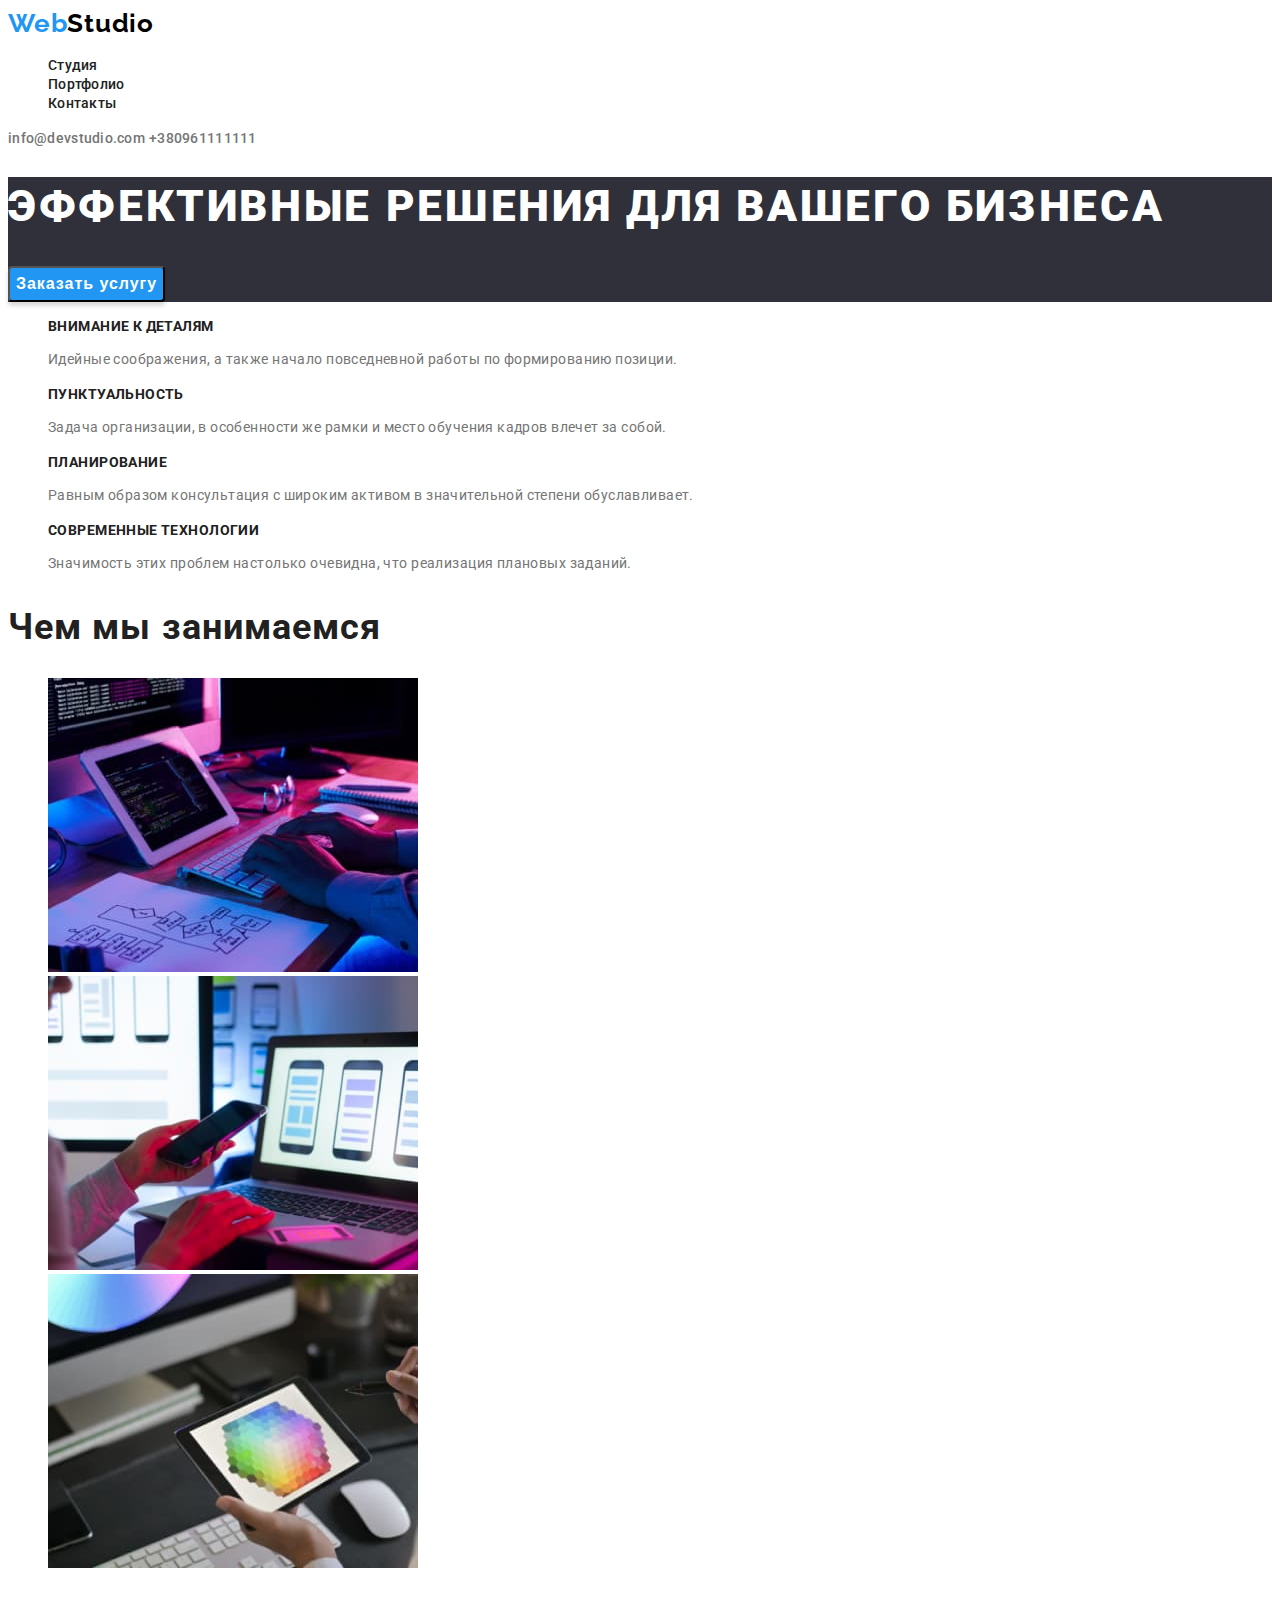
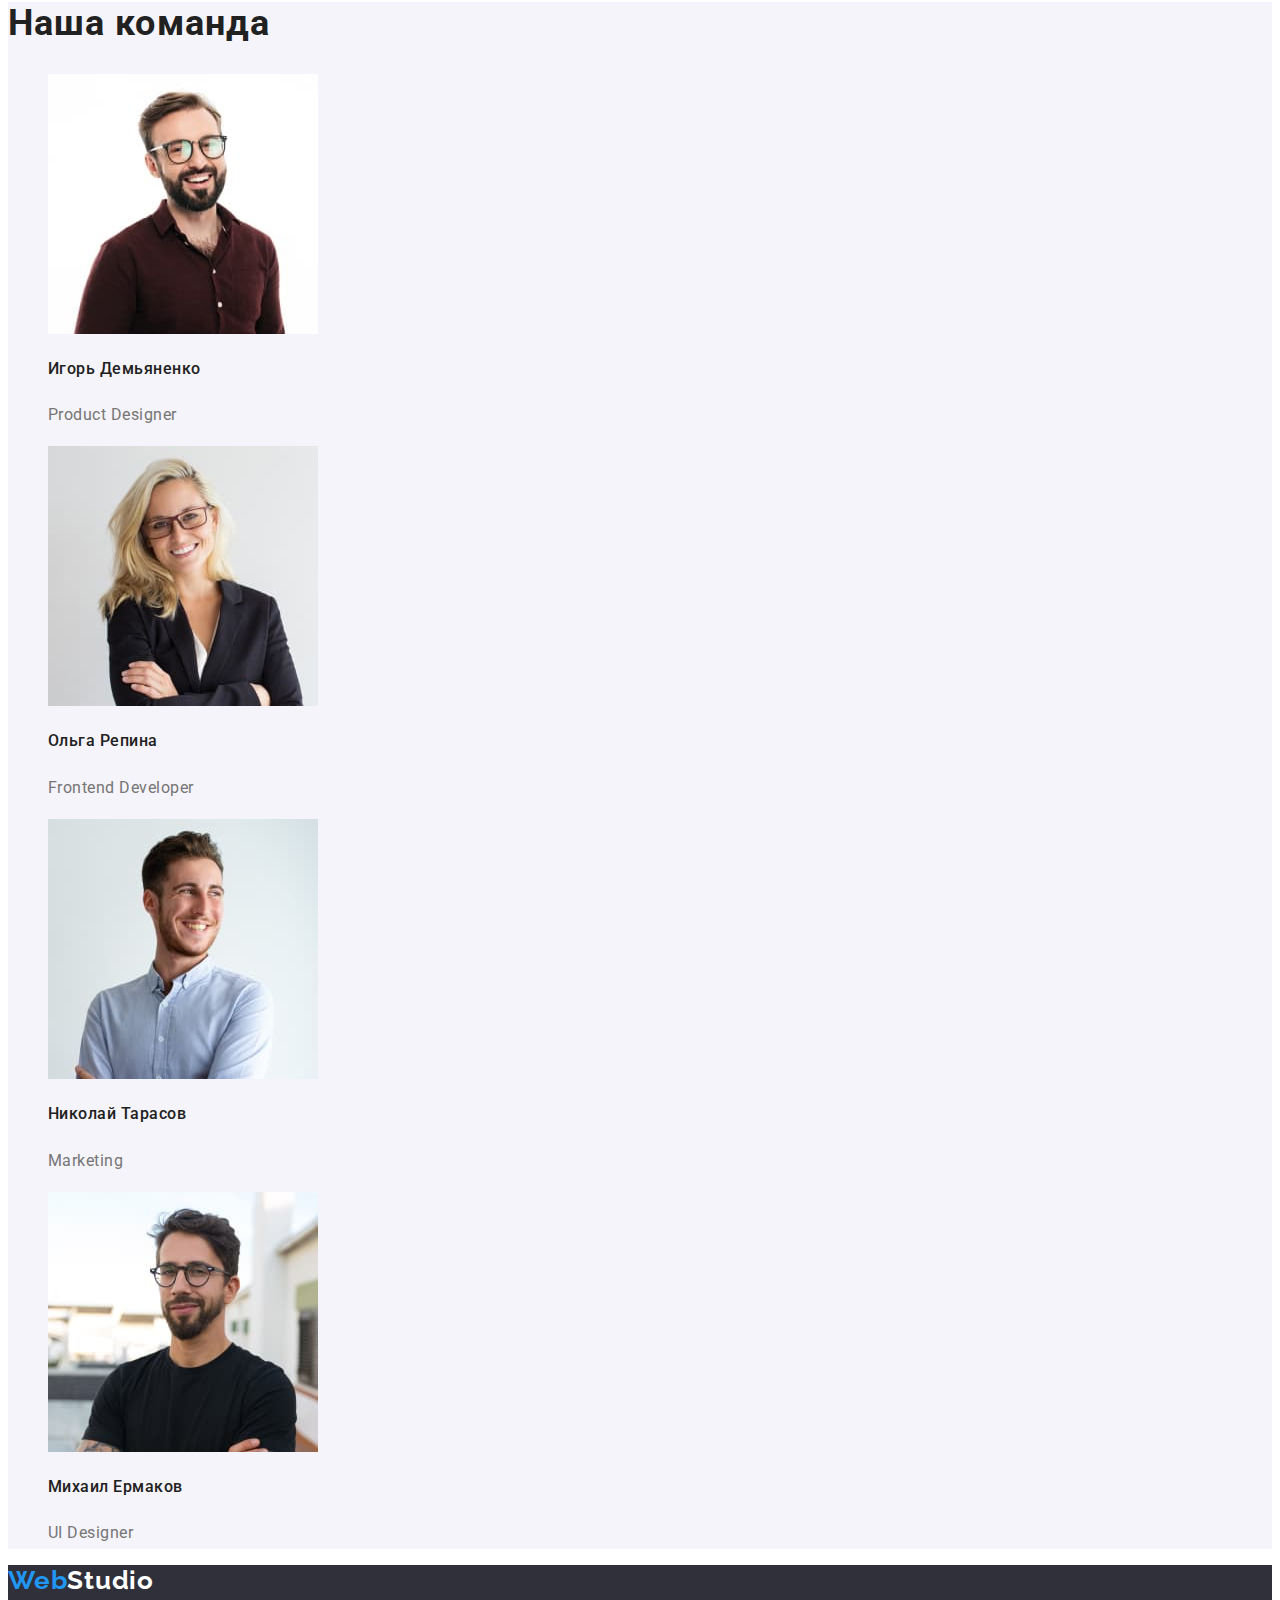
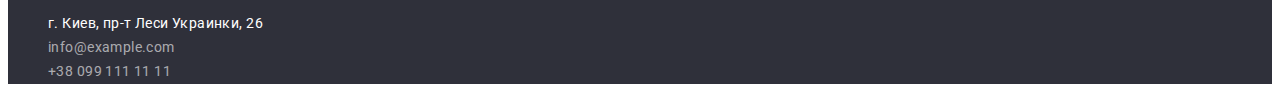
==== index.html @ c84b39d0 "Initial commit" ====
<!DOCTYPE html>
<html lang="ru">
<head>
    <meta charset="UTF-8">
    <meta http-equiv="X-UA-Compatible" content="IE=edge">
    <meta name="viewport" content="width=device-width, initial-scale=1.0">
    <title>Document</title>
    <link rel="preconnect" href="https://fonts.googleapis.com">
    <link rel="preconnect" href="https://fonts.gstatic.com" crossorigin>
    <link href="https://fonts.googleapis.com/css2?family=Raleway:wght@700&family=Roboto:wght@400;500;700;900&display=swap"
        rel="stylesheet">
    <link rel="stylesheet" href="./css/styles.css">
</head>
<body class="body">
    <header class="header">
    <a class="logo link" href="#"><span>Web</span>Studio</a>
    <nav class="header-nav">
        <ul class="list">
            <li><a href="./index.html" class="header-link link">Студия</a></li>
            <li><a href="./portfolio.html" class="header-link link">Портфолио</a></li>
            <li><a href="#" class="header-link link">Контакты</a></li>
        </ul>
    </nav>
    <a href="mailto:info@devstudio.com" class="header-contacts link">info@devstudio.com</a>
    <a href="tel:+380961111111" class="header-contacts link">+380961111111</a>
    </header>
    <main>
        <section class="hero">
            <h1 class="hero-text">Эффективные решения для вашего бизнеса</h1>
            <button type="button" class="hero-button">Заказать услугу</button>
        </section>
        <section class="features">
            <h2 class="visually-hidden">Особенности</h2>
            <ul class="list">
                <li><h3 class="features-titles">Внимание к деталям</h3>
                    <p class="features-p">Идейные соображения, а также начало повседневной работы по формированию позиции.</p></li>
                <li><h3 class="features-titles">Пунктуальность</h3>
                    <p class="features-p">Задача организации, в особенности же рамки и место обучения кадров влечет за собой.</p></li>
                <li><h3 class="features-titles">Планирование</h3>
                    <p class="features-p">Равным образом консультация с широким активом в значительной степени обуславливает.</p></li>
                <li><h3 class="features-titles">Современные технологии</h3>
                    <p class="features-p">Значимость этих проблем настолько очевидна, что реализация плановых заданий.</p></li>
            </ul>
        </section>
        <section class="speciality">
            <h2 class="speciality-title">Чем мы занимаемся</h2>
            <ul class="list">
                <li><img src="./images/img.jpg" alt="пишет на клавиатуре" width="370" height="294"></li>
                <li><img src="./images/img(1).jpg" alt="сравнивает телефоны" width="370" height="294"></li>
                <li><img src="./images/img(2).jpg" alt="рисует на планшете" width="370" height="294"></li>
            </ul>
        </section>
        <section class="team">
            <h2 class="team-title">Наша команда</h2>
            <ul class="team-list list">
                <li>
                    <img src="./images/team_photo1.jpg" alt="участник команды 1" width="270" height="260">
                    <h3 class="team-name">Игорь Демьяненко</h3>
                    <p lang="en" class="team-prof">Product Designer</p>
                </li>
                <li>
                    <img src="./images/team_photo2.jpg" alt="участник команды 1" width="270" height="260">
                    <h3 class="team-name">Ольга Репина</h3>
                    <p lang="en" class="team-prof">Frontend Developer</p>
                </li>
                <li>
                    <img src="./images/team_photo3.jpg" alt="участник команды 1" width="270" height="260">
                    <h3 class="team-name">Николай Тарасов</h3>
                    <p lang="en" class="team-prof">Marketing</p>
                </li>
                <li>
                    <img src="./images/team_photo4.jpg" alt="участник команды 1" width="270" height="260">
                    <h3 class="team-name">Михаил Ермаков</h3>
                    <p lang="en" class="team-prof">UI Designer</p>
                </li>
            </ul>
        </section>
    </main>
        <footer class="footer">
            <a href="#" class="logo link footer-logo"><span>Web</span>Studio</a>
            <address>
                <ul class="list">
                    <li><a href="https://goo.gl/maps/gwLvTVxYLncjtafa9" target="_blank" rel="noopener noreferrer nofollow" 
                        class="footer-address link">г. Киев, пр-т Леси Украинки, 26</a></li>
                    <li><a href="mailto:info@example.com" class="footer-contacts link">info@example.com</a></li>
                    <li><a href="tel:+380991111111" class="footer-contacts link">+38 099 111 11 11</a></li>
                </ul>
            </address>
        </footer>
</body>
</html>
---- css/styles.css ----
:root {
  --accent-color: #2196f3;
  --main-text-color: #757575;
  --title-color: #212121;
  --header-links-color: #212121;
  --header-contacts-color: #757575;
  --footer-contacts-color: #ffffff99;
  --sec-bg-color: #2f303a;
  --third-bg-color: #f5f4fa;
  --logo-color: #000000;
  --logo-sec-color: #ffffff;
  --hero-color: #ffffff;
  --button-hover-color: #ffffff;
  --footer-address-color: #ffffff;
  --portfolio-button-color: #212121;
}

.list {
  list-style: none;
}

.link {
  text-decoration: none;
}

.visually-hidden {
  position: absolute;
  width: 1px;
  height: 1px;
  margin: -1px;
  border: 0;
  padding: 0;
  white-space: nowrap;
  clip-path: inset(100%);
  clip: rect(0 0 0 0);
  overflow: hidden;
}
/* font-family: 'Raleway' sans-serif; */

body {
  font-family: "Roboto", sans-serif;
  color: var(--title-color);
  /* сложилось впечатление, что тайтлов там больше всего */
}

/* header */
.logo {
  font-family: "Raleway", sans-serif;
  font-weight: 700;
  font-size: 26px;
  line-height: 1.2;
  letter-spacing: 0.03em;
  color: var(--logo-color);
}

.logo span {
  color: var(--accent-color);
}

.header-link {
  font-weight: 500;
  font-size: 14px;
  line-height: 1.15;
  letter-spacing: 0.02em;
  color: var(--header-links-color);
}

.header-contacts {
  font-weight: 500;
  font-size: 14px;
  line-height: 1.15;
  letter-spacing: 0.02em;
  color: var(--header-contacts-color);
}

.header-link:hover,
.header-link:focus,
.header-contacts:hover,
.header-contacts:focus {
  color: var(--accent-color);
}

/* hero */
.hero {
  background-color: var(--sec-bg-color);
}

.hero-text {
  font-weight: 900;
  font-size: 44px;
  line-height: 1.36;
  letter-spacing: 0.06em;
  text-transform: uppercase;
  color: var(--hero-color);
}

.hero-button {
  background: #2196f3;
  box-shadow: 0px 4px 4px
    rgba(0, 0, 0, 0.15);
  border-radius: 4px;
  font-weight: 700;
  font-size: 16px;
  line-height: 1.87;
  display: flex;
  align-items: center;
  letter-spacing: 0.06em;
  color: var(--hero-color);
}

/* features */
.features-titles {
  font-size: 14px;
  line-height: 1.15;
  letter-spacing: 0.03em;
  text-transform: uppercase;
  color: inherit;
}

.features-p {
  font-size: 14px;
  line-height: 1.71;
  letter-spacing: 0.03em;
  color: var(--main-text-color);
}

/* speciality */
.speciality-title {
  font-size: 36px;
  line-height: 1.17;
  letter-spacing: 0.03em;
  color: inherit;
}

/* team */
.team {
  background-color: var(
    --third-bg-color
  );
}
/* .team-list {} */
.team-title {
  font-size: 36px;
  line-height: 1.17;
  letter-spacing: 0.03em;
  color: inherit;
}

.team-name {
  font-weight: 500;
  font-size: 16px;
  line-height: 1.9;
  letter-spacing: 0.03em;
  color: inherit;
}

.team-prof {
  font-size: 16px;
  line-height: 1.9;
  letter-spacing: 0.03em;
  color: var(--main-text-color);
}

/* footer */
.footer {
  background-color: var(--sec-bg-color);
}

.footer-contacts {
  font-style: normal;
  font-size: 14px;
  line-height: 1.71;
  letter-spacing: 0.03em;
  color: var(--footer-contacts-color);
}

.footer-contacts:hover,
.footer-contacts:focus {
  color: var(--accent-color);
}

.footer-address {
  font-style: normal;
  font-size: 14px;
  line-height: 1.71;
  letter-spacing: 0.03em;
  color: var(--footer-address-color);
}

.footer-logo {
  color: var(--logo-sec-color);
}

/* portfolio */
.projects-button {
  font-family: inherit;
  font-style: normal;
  font-weight: 500;
  font-size: 16px;
  line-height: 1.62;
  text-align: center;
  letter-spacing: 0.03em;
  cursor: pointer;
  color: var(--portfolio-button-color);
}

.projects-button:hover {
  background-color: var(--accent-color);
  color: var(--button-hover-color);
}

.projects-title {
  font-size: 18px;
  line-height: 2;
  letter-spacing: 0.06em;
  color: inherit;
}

.projects-text {
  font-size: 16px;
  line-height: 1.87;
  letter-spacing: 0.03em;
  color: var(--main-text-color);
}
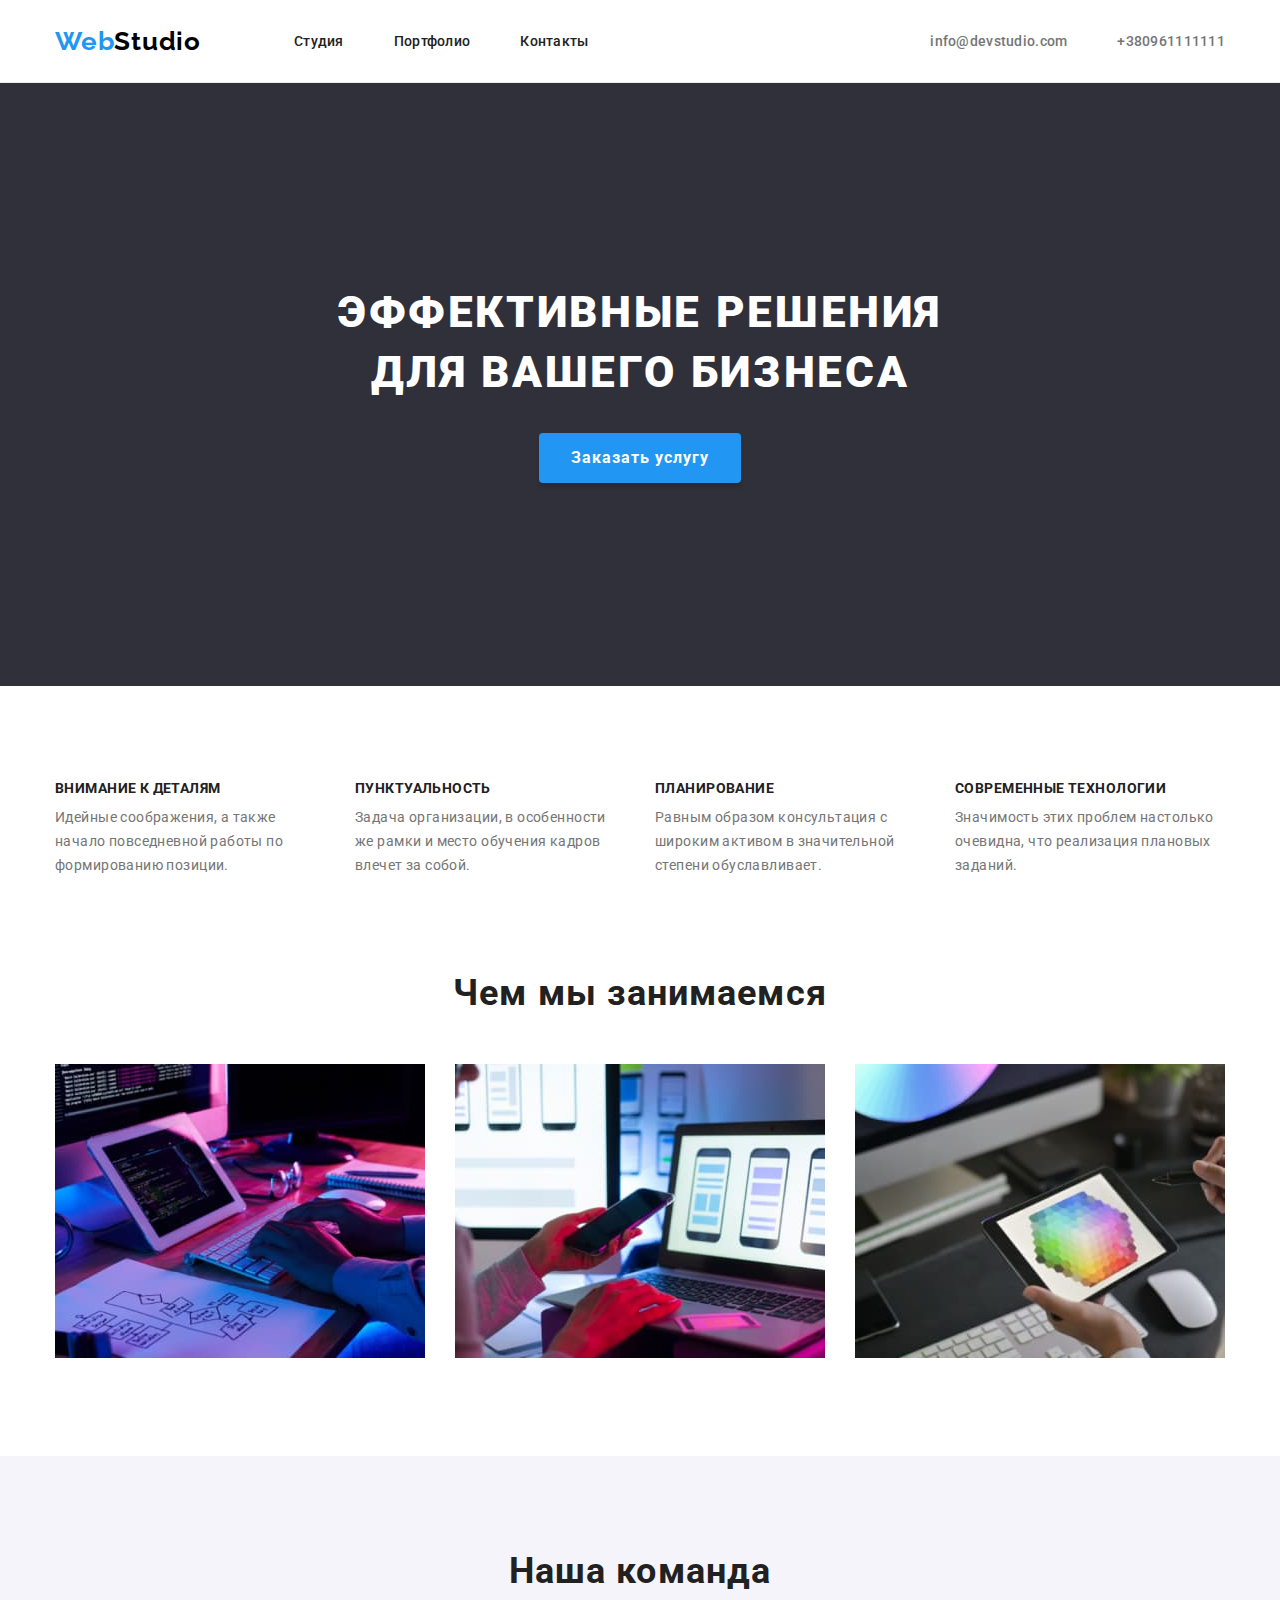
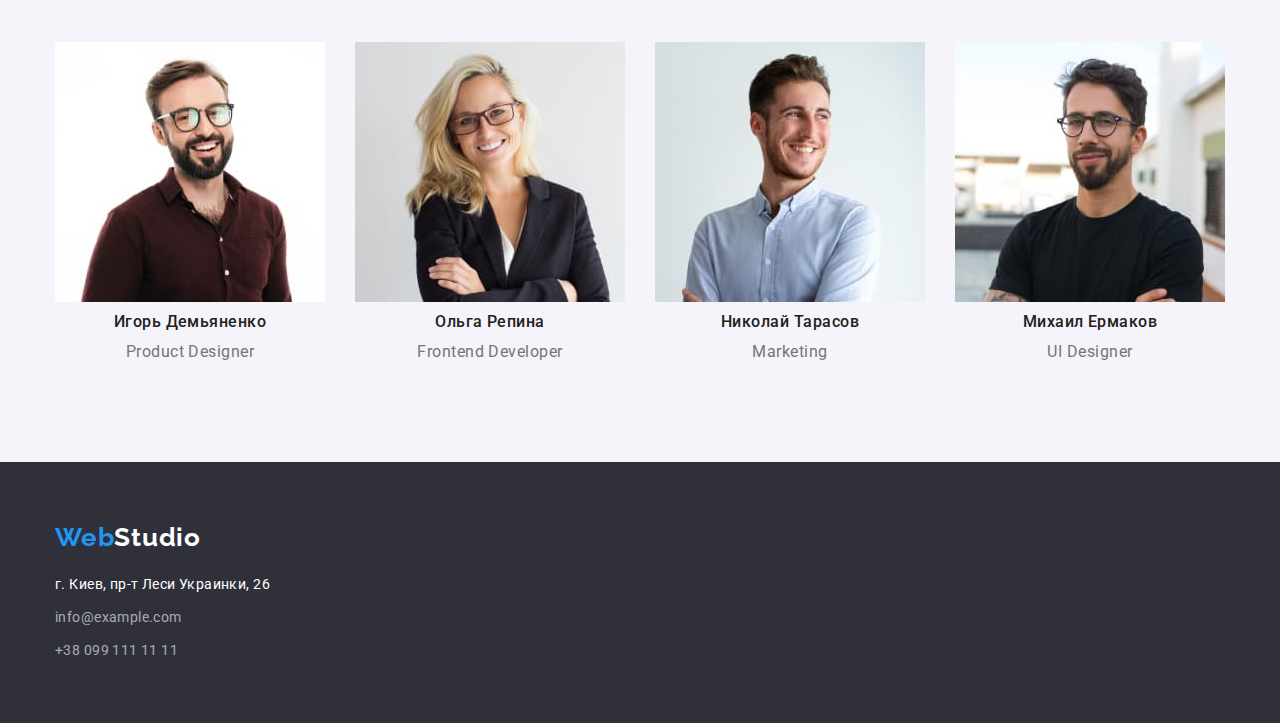
==== commit 91eba7ef: "update" ====
--- a/index.html
+++ b/index.html
@@ -9,83 +9,96 @@
     <link rel="preconnect" href="https://fonts.gstatic.com" crossorigin>
     <link href="https://fonts.googleapis.com/css2?family=Raleway:wght@700&family=Roboto:wght@400;500;700;900&display=swap"
         rel="stylesheet">
+    <link rel="stylesheet" href="https://cdnjs.cloudflare.com/ajax/libs/modern-normalize/1.1.0/modern-normalize.min.css">
     <link rel="stylesheet" href="./css/styles.css">
 </head>
 <body class="body">
     <header class="header">
-    <a class="logo link" href="#"><span>Web</span>Studio</a>
-    <nav class="header-nav">
-        <ul class="list">
-            <li><a href="./index.html" class="header-link link">Студия</a></li>
-            <li><a href="./portfolio.html" class="header-link link">Портфолио</a></li>
-            <li><a href="#" class="header-link link">Контакты</a></li>
+        <div class="container">
+        <a class="header-logo logo link" href="#"><span>Web</span>Studio</a>
+        <nav class="header-nav">
+            <ul class="list">
+                <li class="header-nav-item"><a href="./index.html" class="header-link link">Студия</a></li>
+                <li class="header-nav-item"><a href="./portfolio.html" class="header-link link">Портфолио</a></li>
+                <li class="header-nav-item"><a href="#" class="header-link link">Контакты</a></li>
+            </ul>
+        </nav>
+        <ul class="header-contacts-list list">
+            <li class="header-item"><a href="mailto:info@devstudio.com" class="header-contacts link">info@devstudio.com</a></li>
+            <li class="header-item"><a href="tel:+380961111111" class="header-contacts link">+380961111111</a></li>
         </ul>
-    </nav>
-    <a href="mailto:info@devstudio.com" class="header-contacts link">info@devstudio.com</a>
-    <a href="tel:+380961111111" class="header-contacts link">+380961111111</a>
+        </div>
     </header>
     <main>
         <section class="hero">
             <h1 class="hero-text">Эффективные решения для вашего бизнеса</h1>
             <button type="button" class="hero-button">Заказать услугу</button>
         </section>
-        <section class="features">
+        <section class="features section">
+            <div class="container">
             <h2 class="visually-hidden">Особенности</h2>
-            <ul class="list">
-                <li><h3 class="features-titles">Внимание к деталям</h3>
+            <ul class="features-list list">
+                <li class="features-list-item"><h3 class="features-titles">Внимание к деталям</h3>
                     <p class="features-p">Идейные соображения, а также начало повседневной работы по формированию позиции.</p></li>
-                <li><h3 class="features-titles">Пунктуальность</h3>
+                <li class="features-list-item"><h3 class="features-titles">Пунктуальность</h3>
                     <p class="features-p">Задача организации, в особенности же рамки и место обучения кадров влечет за собой.</p></li>
-                <li><h3 class="features-titles">Планирование</h3>
+                <li class="features-list-item"><h3 class="features-titles">Планирование</h3>
                     <p class="features-p">Равным образом консультация с широким активом в значительной степени обуславливает.</p></li>
-                <li><h3 class="features-titles">Современные технологии</h3>
+                <li class="features-list-item"><h3 class="features-titles">Современные технологии</h3>
                     <p class="features-p">Значимость этих проблем настолько очевидна, что реализация плановых заданий.</p></li>
             </ul>
+            </div>
         </section>
-        <section class="speciality">
+        <section class="speciality section">
+            <div class="container">
             <h2 class="speciality-title">Чем мы занимаемся</h2>
             <ul class="list">
-                <li><img src="./images/img.jpg" alt="пишет на клавиатуре" width="370" height="294"></li>
-                <li><img src="./images/img(1).jpg" alt="сравнивает телефоны" width="370" height="294"></li>
-                <li><img src="./images/img(2).jpg" alt="рисует на планшете" width="370" height="294"></li>
+                <li class="speciality-list"><img src="./images/img.jpg" alt="пишет на клавиатуре" width="370" height="294"></li>
+                <li class="speciality-list"><img src="./images/img(1).jpg" alt="сравнивает телефоны" width="370" height="294"></li>
+                <li class="speciality-list"><img src="./images/img(2).jpg" alt="рисует на планшете" width="370" height="294"></li>
             </ul>
+            </div>
         </section>
-        <section class="team">
+        <section class="team section">
+            <div class="container">
             <h2 class="team-title">Наша команда</h2>
             <ul class="team-list list">
-                <li>
+                <li class="team-list-item">
                     <img src="./images/team_photo1.jpg" alt="участник команды 1" width="270" height="260">
                     <h3 class="team-name">Игорь Демьяненко</h3>
                     <p lang="en" class="team-prof">Product Designer</p>
                 </li>
-                <li>
+                <li class="team-list-item">
                     <img src="./images/team_photo2.jpg" alt="участник команды 1" width="270" height="260">
                     <h3 class="team-name">Ольга Репина</h3>
                     <p lang="en" class="team-prof">Frontend Developer</p>
                 </li>
-                <li>
+                <li class="team-list-item">
                     <img src="./images/team_photo3.jpg" alt="участник команды 1" width="270" height="260">
                     <h3 class="team-name">Николай Тарасов</h3>
                     <p lang="en" class="team-prof">Marketing</p>
                 </li>
-                <li>
+                <li class="team-list-item">
                     <img src="./images/team_photo4.jpg" alt="участник команды 1" width="270" height="260">
                     <h3 class="team-name">Михаил Ермаков</h3>
                     <p lang="en" class="team-prof">UI Designer</p>
                 </li>
             </ul>
+            </div>
         </section>
     </main>
         <footer class="footer">
-            <a href="#" class="logo link footer-logo"><span>Web</span>Studio</a>
-            <address>
+            <div class="container">
+            <a href="#" class="footer-logo logo link"><span>Web</span>Studio</a>
+            <address class="address">
                 <ul class="list">
-                    <li><a href="https://goo.gl/maps/gwLvTVxYLncjtafa9" target="_blank" rel="noopener noreferrer nofollow" 
+                    <li class="address-item"><a href="https://goo.gl/maps/gwLvTVxYLncjtafa9" target="_blank" rel="noopener noreferrer nofollow" 
                         class="footer-address link">г. Киев, пр-т Леси Украинки, 26</a></li>
-                    <li><a href="mailto:info@example.com" class="footer-contacts link">info@example.com</a></li>
-                    <li><a href="tel:+380991111111" class="footer-contacts link">+38 099 111 11 11</a></li>
+                    <li class="address-item"><a href="mailto:info@example.com" class="footer-contacts link">info@example.com</a></li>
+                    <li class="address-item"><a href="tel:+380991111111" class="footer-contacts link">+38 099 111 11 11</a></li>
                 </ul>
             </address>
+            </div>
         </footer>
 </body>
 </html>--- a/css/styles.css
+++ b/css/styles.css
@@ -35,15 +35,75 @@
   clip: rect(0 0 0 0);
   overflow: hidden;
 }
-/* font-family: 'Raleway' sans-serif; */
+/* font-family: 'Raleway' sans-serif; --left to copy*/
 
 body {
   font-family: "Roboto", sans-serif;
   color: var(--title-color);
-  /* сложилось впечатление, что тайтлов там больше всего */
+}
+
+h1,
+h2,
+h3,
+h4,
+h5,
+h6,
+p,
+ul {
+  margin: 0;
+  padding: 0;
+}
+
+.container {
+  width: 1200px;
+  padding: 0 15px;
+  margin-left: auto;
+  margin-right: auto;
+}
+
+.section {
+  padding-top: 94px;
+  padding-bottom: 94px;
 }
 
 /* header */
+
+.header {
+  display: flex;
+  align-items: center;
+  /* height: 80px; */
+  border-bottom: 1px solid #ececec;
+}
+
+.header .container {
+  display: flex;
+  align-items: center;
+}
+
+.header-nav .list,
+.header .list {
+  display: flex;
+}
+
+.list .header-item + .header-item,
+.list
+  .header-nav-item
+  + .header-nav-item {
+  margin-left: 50px;
+}
+
+/* сделал на случай смены логотипа */
+.header-nav {
+  margin-top: 32px;
+  margin-bottom: 32px;
+}
+
+.header-logo {
+  margin-right: 93px;
+  padding-top: 25px;
+  padding-bottom: 24px;
+}
+
 .logo {
   font-family: "Raleway", sans-serif;
   font-weight: 700;
@@ -73,6 +133,10 @@
   color: var(--header-contacts-color);
 }
 
+.header-contacts-list {
+  margin-left: auto;
+}
+
 .header-link:hover,
 .header-link:focus,
 .header-contacts:hover,
@@ -83,15 +147,25 @@
 /* hero */
 .hero {
   background-color: var(--sec-bg-color);
+  text-align: center;
+  padding-bottom: 203px;
+  padding-top: 200px;
 }
 
 .hero-text {
+  display: flex;
+  justify-content: center;
+  max-width: 696px;
+  flex-wrap: wrap;
   font-weight: 900;
   font-size: 44px;
   line-height: 1.36;
   letter-spacing: 0.06em;
   text-transform: uppercase;
   color: var(--hero-color);
+  margin-bottom: 30px;
+  margin-left: auto;
+  margin-right: auto;
 }
 
 .hero-button {
@@ -102,19 +176,28 @@
   font-weight: 700;
   font-size: 16px;
   line-height: 1.87;
-  display: flex;
-  align-items: center;
   letter-spacing: 0.06em;
   color: var(--hero-color);
+  cursor: pointer;
+  border: transparent;
+  min-width: 200px;
+  /* min-height: 50px; */
+  padding: 10px 32px;
 }
 
 /* features */
+
+.features {
+  padding-bottom: 0;
+}
+
 .features-titles {
   font-size: 14px;
   line-height: 1.15;
   letter-spacing: 0.03em;
   text-transform: uppercase;
   color: inherit;
+  padding-bottom: 10px;
 }
 
 .features-p {
@@ -124,12 +207,42 @@
   color: var(--main-text-color);
 }
 
+.features-list {
+  display: flex;
+}
+
+.features-list-item {
+  width: 270px;
+}
+
+.list
+  > .features-list-item:not(:last-child) {
+  margin-right: 30px;
+}
+
 /* speciality */
+
 .speciality-title {
   font-size: 36px;
   line-height: 1.17;
   letter-spacing: 0.03em;
   color: inherit;
+  margin-bottom: 50px;
+}
+
+.speciality {
+  text-align: center;
+}
+
+.speciality .list {
+  display: inline-flex;
+  align-items: center;
+  margin: 0;
+}
+
+.list
+  > .speciality-list:not(:last-child) {
+  margin-right: 30px;
 }
 
 /* team */
@@ -137,13 +250,20 @@
   background-color: var(
     --third-bg-color
   );
-}
-/* .team-list {} */
+  text-align: center;
+}
+
+.team-list {
+  display: flex;
+  justify-content: center;
+}
+
 .team-title {
   font-size: 36px;
   line-height: 1.17;
   letter-spacing: 0.03em;
   color: inherit;
+  margin-bottom: 50px;
 }
 
 .team-name {
@@ -161,9 +281,19 @@
   color: var(--main-text-color);
 }
 
+.list
+  > .team-list-item:not(:last-child) {
+  margin-right: 30px;
+}
+
 /* footer */
 .footer {
+  display: flex;
+  align-items: center;
   background-color: var(--sec-bg-color);
+  /* height: 252px; */
+  padding-top: 60px;
+  padding-bottom: 60px;
 }
 
 .footer-contacts {
@@ -191,8 +321,66 @@
   color: var(--logo-sec-color);
 }
 
+.address .list {
+  display: flex;
+  flex-direction: column;
+}
+
+.list .address-item + .address-item {
+  margin-top: 9px;
+}
+
+.footer-logo {
+  margin-bottom: 20px;
+}
+
+.footer .container {
+  display: flex;
+  flex-direction: column;
+}
+
 /* portfolio */
+
+.projects {
+  margin-top: 94px;
+  margin-bottom: 94px;
+  text-align: center;
+}
+
+.project-list {
+  display: flex;
+  flex-wrap: wrap;
+}
+
+.projects-list {
+  display: flex;
+  flex-direction: column;
+  width: 370px;
+  margin-right: 30px;
+  margin-bottom: 30px;
+  border: 1px solid #eeeeee;
+  border-top: none;
+  text-align: left;
+}
+
+.projects-list:nth-child(3n) {
+  margin-right: 0;
+}
+
+.projects-filters {
+  display: inline-flex;
+  /* height: 38px; */
+  margin-bottom: 50px;
+}
+
+.list .projects-item {
+  display: flex;
+  margin-right: 8px;
+}
+
 .projects-button {
+  display: flex;
+  border-radius: 4px;
   font-family: inherit;
   font-style: normal;
   font-weight: 500;
@@ -202,6 +390,9 @@
   letter-spacing: 0.03em;
   cursor: pointer;
   color: var(--portfolio-button-color);
+  border: transparent;
+  align-items: center;
+  padding: 6px 22px;
 }
 
 .projects-button:hover {
@@ -214,6 +405,7 @@
   line-height: 2;
   letter-spacing: 0.06em;
   color: inherit;
+  margin-bottom: 4px;
 }
 
 .projects-text {
@@ -222,3 +414,11 @@
   letter-spacing: 0.03em;
   color: var(--main-text-color);
 }
+
+.project-list-text {
+  padding: 20px 24px;
+  /* outline: 1px solid #eeeeee; */
+  /* border-bottom: 1px solid #eeeeee;
+  border-left: 1px solid #eeeeee;
+  border-right: 1px solid #eeeeee; */
+}
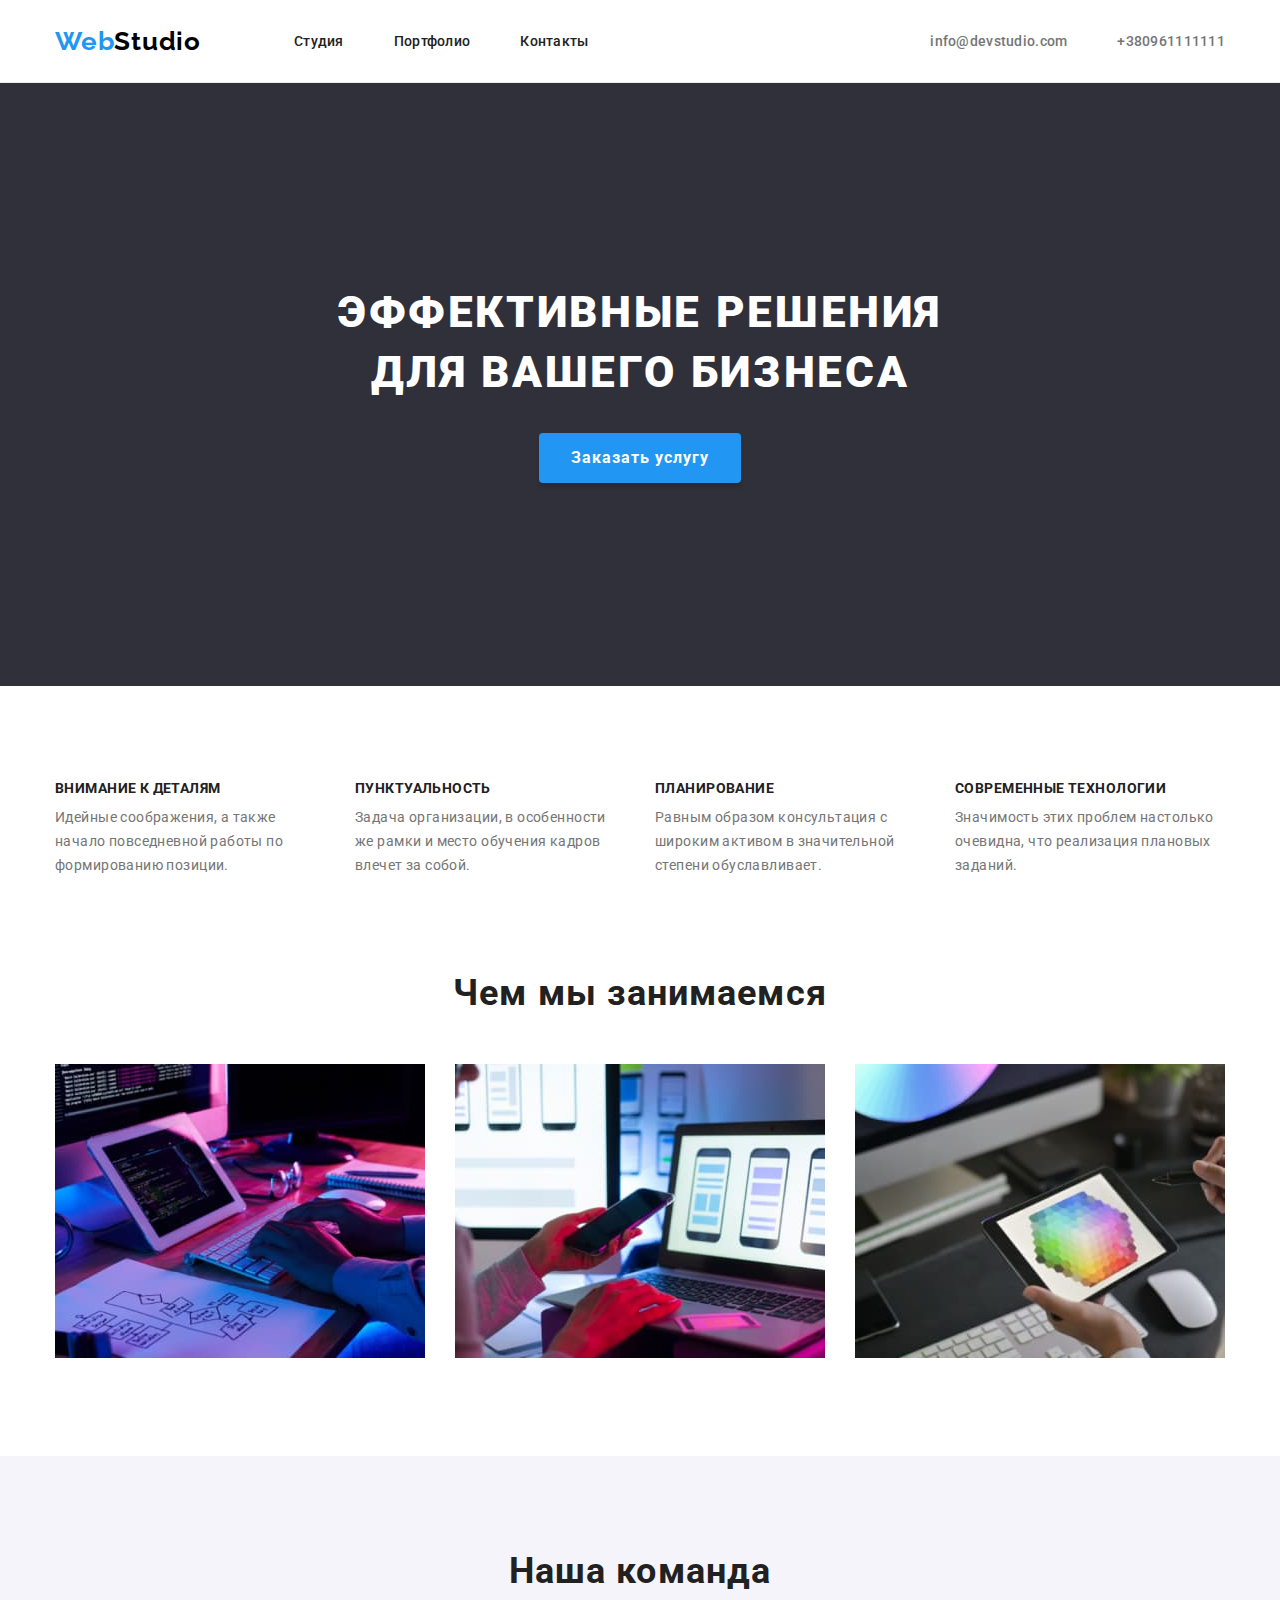
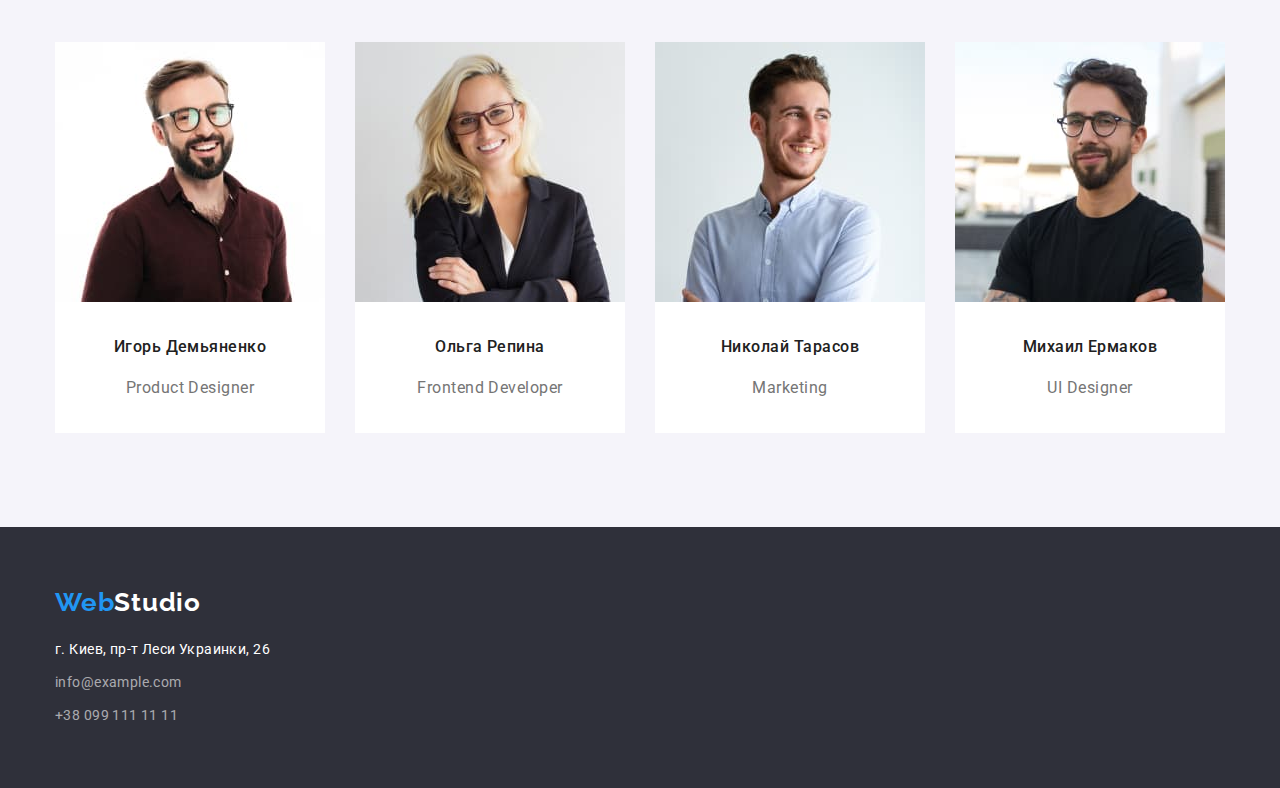
==== commit 7243e3e4: "added fixes" ====
--- a/index.html
+++ b/index.html
@@ -65,23 +65,31 @@
             <ul class="team-list list">
                 <li class="team-list-item">
                     <img src="./images/team_photo1.jpg" alt="участник команды 1" width="270" height="260">
+                    <div class="team-list-text">
                     <h3 class="team-name">Игорь Демьяненко</h3>
                     <p lang="en" class="team-prof">Product Designer</p>
+                    </div>
                 </li>
                 <li class="team-list-item">
                     <img src="./images/team_photo2.jpg" alt="участник команды 1" width="270" height="260">
+                    <div class="team-list-text">
                     <h3 class="team-name">Ольга Репина</h3>
                     <p lang="en" class="team-prof">Frontend Developer</p>
+                    </div>
                 </li>
                 <li class="team-list-item">
                     <img src="./images/team_photo3.jpg" alt="участник команды 1" width="270" height="260">
+                    <div class="team-list-text">
                     <h3 class="team-name">Николай Тарасов</h3>
                     <p lang="en" class="team-prof">Marketing</p>
+                    </div>
                 </li>
                 <li class="team-list-item">
                     <img src="./images/team_photo4.jpg" alt="участник команды 1" width="270" height="260">
+                    <div class="team-list-text">
                     <h3 class="team-name">Михаил Ермаков</h3>
                     <p lang="en" class="team-prof">UI Designer</p>
+                    </div>
                 </li>
             </ul>
             </div>
--- a/css/styles.css
+++ b/css/styles.css
@@ -13,6 +13,7 @@
   --button-hover-color: #ffffff;
   --footer-address-color: #ffffff;
   --portfolio-button-color: #212121;
+  --team-text-color: #ffffff;
 }
 
 .list {
@@ -94,14 +95,14 @@
 
 /* сделал на случай смены логотипа */
 .header-nav {
-  margin-top: 32px;
-  margin-bottom: 32px;
+  padding-top: 32px;
+  padding-bottom: 32px;
 }
 
 .header-logo {
   margin-right: 93px;
-  padding-top: 25px;
-  padding-bottom: 24px;
+  /* padding-top: 25px;
+  padding-bottom: 24px; */
 }
 
 .logo {
@@ -240,6 +241,10 @@
   margin: 0;
 }
 
+.list .speciality-list {
+  width: 370px;
+}
+
 .list
   > .speciality-list:not(:last-child) {
   margin-right: 30px;
@@ -272,6 +277,7 @@
   line-height: 1.9;
   letter-spacing: 0.03em;
   color: inherit;
+  margin-bottom: 10px;
 }
 
 .team-prof {
@@ -279,6 +285,20 @@
   line-height: 1.9;
   letter-spacing: 0.03em;
   color: var(--main-text-color);
+}
+
+.team-list-text {
+  padding-top: 30px;
+  padding-bottom: 30px;
+  background-color: var(
+    --team-text-color
+  );
+}
+
+.team-list-item {
+  display: flex;
+  flex-direction: column;
+  width: 270px;
 }
 
 .list
@@ -342,8 +362,8 @@
 /* portfolio */
 
 .projects {
-  margin-top: 94px;
-  margin-bottom: 94px;
+  padding-top: 94px;
+  padding-bottom: 94px;
   text-align: center;
 }
 
@@ -355,12 +375,15 @@
 .projects-list {
   display: flex;
   flex-direction: column;
-  width: 370px;
   margin-right: 30px;
   margin-bottom: 30px;
   border: 1px solid #eeeeee;
   border-top: none;
   text-align: left;
+}
+
+.list .projects-list {
+  width: 370px;
 }
 
 .projects-list:nth-child(3n) {
